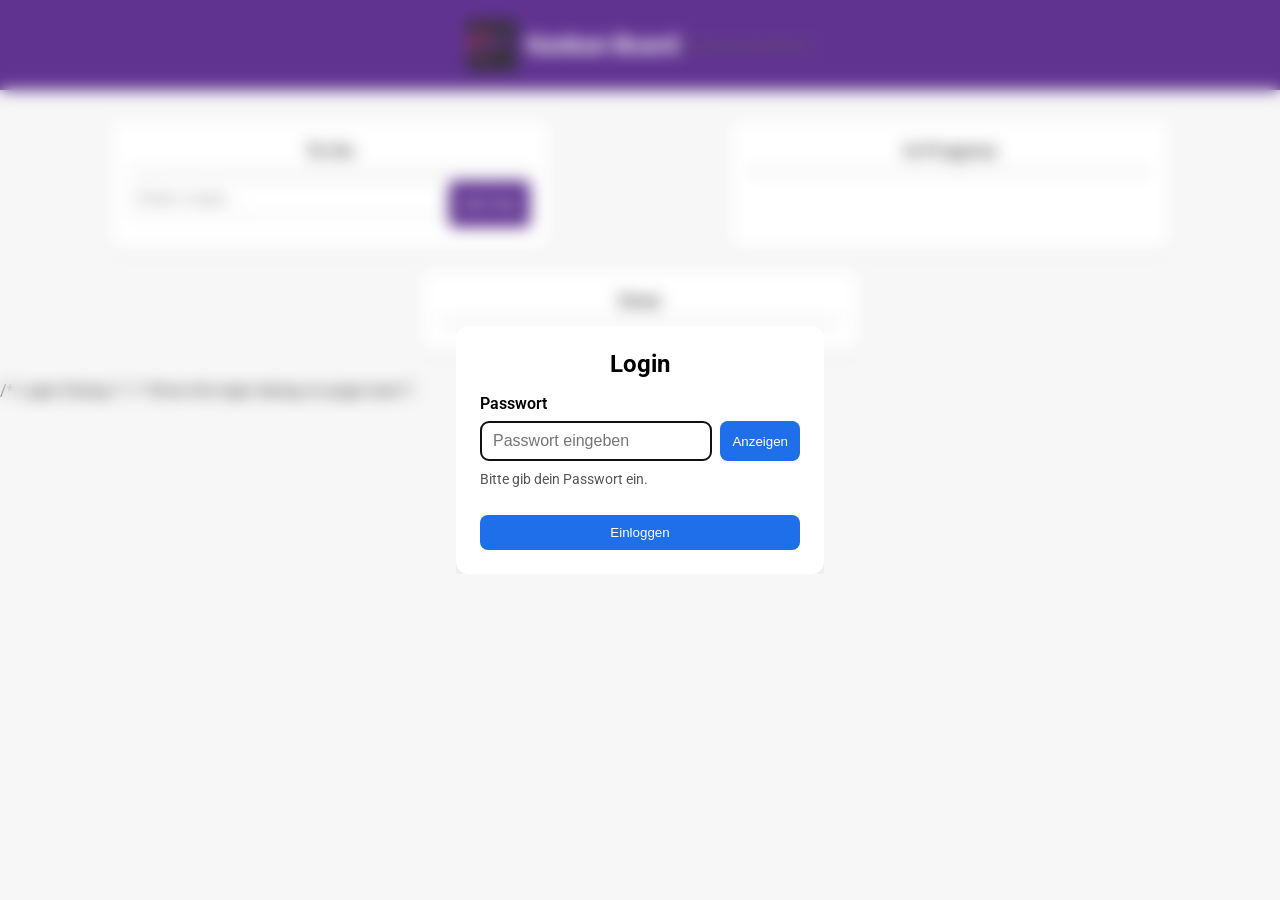
==== index.html @ 3309fbfd "Passworteingabe korrigiert, damit es über der website lädt und eingebunden ist anstatt nur im Hinter" ====
<!DOCTYPE html>
<html lang="en">

<head>
    <meta charset="UTF-8">
    <meta name="viewport" content="width=device-width, initial-scale=1.0">
    <title>Kanban Board</title>
    <link rel="stylesheet" href="style.css">
    <link rel="stylesheet" href="https://fonts.googleapis.com/css?family=Roboto:300,400,500,700&display=swap">
</head>

<body>
    <div class="head">
        <img href="file.jpg" src="file.jpg" alt="Logo" class="logo">
        <h1>Kanban Board</h1>
        <a class="link" href="https://www.youtube.com/@gabriele-von-bülow-gym/featured" target="_blank">YouTube</a>
        <a class="link" href="https://gvb-gymnasium.de/" target="_blank">IServ</a>
        <a class="link" href="https://www.gvb-berlin.de/unterricht-plus/arbeitsgemeinschaften/ag-videopodcast/" target="_blank">Website</a>
    </div>
    <div class="board">
        <div class="column" id="todo" ondrop="drop(event, 'todo')" ondragover="allowDrop(event)">
            <h2>To-Do</h2>
            <hr>
            <div class="tasks-in-btn">
                <input type="text" id="taskInput" class="task-input" placeholder="Enter a task..."
                    oninput="capitalizeInput(this)">
                <button class="add-task-btn" onclick="addTask('todo')">
                    Add Task
                </button>
            </div>
            <div class="task-container"></div>
        </div>

        <div class="column" id="in-progress" ondrop="drop(event, 'in-progress')" ondragover="allowDrop(event)">
            <h2>In Progress</h2>
            <hr>
            <div class="task-container"></div>
        </div>
        <div class="column" id="done" ondrop="drop(event, 'done')" ondragover="allowDrop(event)">
            <h2>Done</h2>
            <hr>
            <div class="task-container"></div>
        </div>
    </div>

    /* Login Dialog */
    <dialog id="loginDialog" class="login-dialog">
        <form method="dialog" class="login-box" id="loginForm">
            <h2>Login</h2>

            <label for="password">Passwort</label>

            <div class="password-wrapper">
                <input type="password" id="password" name="password" placeholder="Passwort eingeben" required>
                <button type="button" id="toggleBtn">Anzeigen</button>
            </div>

            <p class="hint" id="status">Bitte gib dein Passwort ein.</p>

            <button type="submit" class="login-btn">Einloggen</button>
        </form>
    </dialog>

    /* Show the login dialog on page load */
    <script src="script.js"></script>
</body>

</html>
---- style.css ----
/* style.css */
body {
    font-family: 'Roboto', sans-serif;
    background-color: #f5f5f5;
    margin: 0;
    padding: 0;
}

.head {
    background-color: #3a0176;
    color: #fff;
    display: flex;
    align-items: center;
    justify-content: center;
    padding: 20px;
    box-shadow:
        0px 2px 5px rgba(0, 0, 0, 0.1);
}

.head img {
    width: 50px;
    margin-right: 10px;
}

.head h1 {
    font-size: 24px;
    margin: 0;
}

.board {
    display: flex;
    flex-wrap: wrap;
    justify-content: space-around;
    padding: 20px;
}

.column {
    /* width: 30%; */
    width: calc(100% - 30px);
    max-width: 400px;
    margin: 10px;
    background-color: #fff;
    border-radius: 10px;
    padding: 20px;
    box-shadow:
        0px 2px 5px rgba(0, 0, 0, 0.1);
}

.column h2 {
    font-size: 18px;
    margin-bottom: 10px;
    color: #333;
}

.task-input {
    width: 60%;
    padding: 8px;
    border: 1px solid #ccc;
    border-radius: 5px;
    margin-bottom: 10px;
}

.task {
    background-color: #e0e0e0;
    padding: 10px;
    border-radius: 5px;
    margin-bottom: 10px;
    cursor: move;
}

.delete-btn {
    float: right;
    cursor: pointer;
}

.add-task-btn {
    background-color: #3a0176;
    border: none;
    color: white;
    /* Adjust padding to make 
    the button smaller */
    text-align: center;
    text-decoration: none;
    display: inline-block;
    font-size: 14px;
    /* Decrease font size */
    border-radius: 5px;
    /* Adjust border radius 
    for a softer look */
    cursor: pointer;
    transition: background-color 0.3s;
}


.add-task-btn:hover {
    background-color: #560065;
     /* Darker shade on hover */
}


#todo .task {
    background-color: #fb009b;
     width: 300px;
  height: 180px;
    /* Bright pink */
}

#in-progress .task {
  background-color: #3316d7;
  width: 250px;
  height: 250px;
    /* Light pink */
}

#done .task {
    background-color: #8907f4;
    /* Light green */
}

.task {
    display: flex;
    align-items: center;
    justify-content: space-between;
    border: 1px solid #ccc;
    border-radius: 5px;
    padding: 5px;
    margin-bottom: 5px;
    cursor: move;
}

.delete-btn {
    float: right;

    cursor: pointer;
}

.tasks-in-btn {
    display: flex;
    justify-content: space-around;
    margin-bottom: 3px;

}

.link {
    text-decoration: none;
    color: #333;
    font-size: 14px;
    transition: color 0.3s;
}

.link:hover {
    color: #3a0176;
     /* Change color on hover */
}

/* Login-Box */
.login-box {
    background: white;
    padding: 24px;
    border-radius: 12px;
    box-shadow: 0 8px 20px rgba(0, 0, 0, 0.08);
    width: 320px;
}

/* Überschrift */
h2 {
    margin-top: 0;
    margin-bottom: 16px;
    text-align: center;
}

/* Beschriftung */
label {
    display: block;
    margin-bottom: 8px;
    font-weight: 600;
}

/* Passwortfeld und Button nebeneinander */
.password-wrapper {
    display: flex;
    gap: 8px;
}

/* Eingabefeld */
input {
    flex: 1;
    padding: 10px 12px;
    border: 1px solid #bbb;
    border-radius: 8px;
    font-size: 16px;
}

/* Button */
button {
    padding: 10px 12px;
    border: none;
    background: #1f6feb;
    color: white;
    border-radius: 8px;
    cursor: pointer;
}

/* Button beim Darüberfahren */
button:hover {
    background: #1558b0;
}

/* Status-Text */
.hint {
    margin-top: 10px;
    font-size: 14px;
    color: #555;
}

/* Login-Dialog */
.login-dialog {
    border: none;
    padding: 0;
    background: transparent;
}

/* Blur-Hintergrund */
.login-dialog::backdrop {
    background: rgba(255, 255, 255, 0.2);
    backdrop-filter: blur(8px);
}

/* Login-Button */
.login-btn {
    width: 100%;
    margin-top: 14px;
}
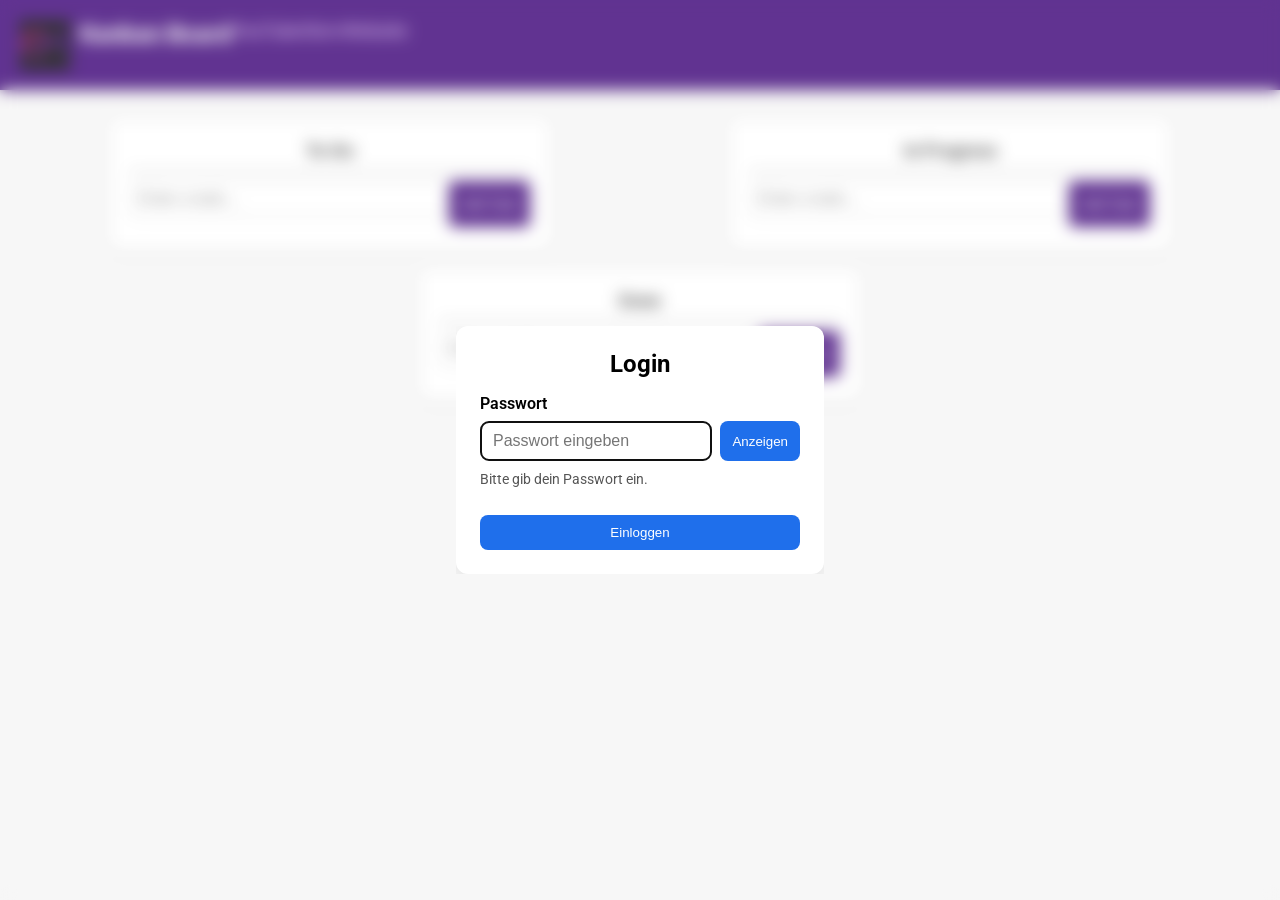
==== commit afa4703e: "Kommentare im Code + Add Task in allen Kategorien" ====
--- a/index.html
+++ b/index.html
@@ -1,15 +1,18 @@
 <!DOCTYPE html>
 <html lang="en">
+
 
 <head>
     <meta charset="UTF-8">
     <meta name="viewport" content="width=device-width, initial-scale=1.0">
     <title>Kanban Board</title>
+    <!-- Stylesheet -->
     <link rel="stylesheet" href="style.css">
     <link rel="stylesheet" href="https://fonts.googleapis.com/css?family=Roboto:300,400,500,700&display=swap">
 </head>
 
 <body>
+    <!-- Header -->
     <div class="head">
         <img href="file.jpg" src="file.jpg" alt="Logo" class="logo">
         <h1>Kanban Board</h1>
@@ -17,10 +20,13 @@
         <a class="link" href="https://gvb-gymnasium.de/" target="_blank">IServ</a>
         <a class="link" href="https://www.gvb-berlin.de/unterricht-plus/arbeitsgemeinschaften/ag-videopodcast/" target="_blank">Website</a>
     </div>
+
+    <!-- Kanban Board -->
     <div class="board">
         <div class="column" id="todo" ondrop="drop(event, 'todo')" ondragover="allowDrop(event)">
             <h2>To-Do</h2>
             <hr>
+            <!-- Task Input -->
             <div class="tasks-in-btn">
                 <input type="text" id="taskInput" class="task-input" placeholder="Enter a task..."
                     oninput="capitalizeInput(this)">
@@ -31,25 +37,41 @@
             <div class="task-container"></div>
         </div>
 
+        <!-- In Progress Column -->
         <div class="column" id="in-progress" ondrop="drop(event, 'in-progress')" ondragover="allowDrop(event)">
             <h2>In Progress</h2>
             <hr>
+            <div class="tasks-in-btn">
+                <input type="text" id="taskInput" class="task-input" placeholder="Enter a task..." oninput="capitalizeInput(this)">
+                <button class="add-task-btn" onclick="addTask('in-progress')">
+                    Add Task
+                </button>
+            </div>
             <div class="task-container"></div>
         </div>
+
+        <!-- Done Column -->
         <div class="column" id="done" ondrop="drop(event, 'done')" ondragover="allowDrop(event)">
             <h2>Done</h2>
             <hr>
+            <div class="tasks-in-btn">
+                <input type="text" id="taskInput" class="task-input" placeholder="Enter a task..." oninput="capitalizeInput(this)">
+                <button class="add-task-btn" onclick="addTask('done')">
+                    Add Task
+                </button>
+            </div>
             <div class="task-container"></div>
         </div>
     </div>
 
-    /* Login Dialog */
+    <!-- Login Dialog -->
     <dialog id="loginDialog" class="login-dialog">
         <form method="dialog" class="login-box" id="loginForm">
             <h2>Login</h2>
 
             <label for="password">Passwort</label>
 
+            <!-- Password Field and Button -->
             <div class="password-wrapper">
                 <input type="password" id="password" name="password" placeholder="Passwort eingeben" required>
                 <button type="button" id="toggleBtn">Anzeigen</button>
@@ -61,7 +83,7 @@
         </form>
     </dialog>
 
-    /* Show the login dialog on page load */
+    <!-- Login Script -->
     <script src="script.js"></script>
 </body>
 
--- a/style.css
+++ b/style.css
@@ -10,8 +10,8 @@
     background-color: #3a0176;
     color: #fff;
     display: flex;
-    align-items: center;
-    justify-content: center;
+    align-items: left;
+    justify-content: left;
     padding: 20px;
     box-shadow:
         0px 2px 5px rgba(0, 0, 0, 0.1);
@@ -99,21 +99,22 @@
 
 
 #todo .task {
-    background-color: #fb009b;
-     width: 300px;
-  height: 180px;
+    background-color: #ff34b16b;
+    
     /* Bright pink */
 }
 
 #in-progress .task {
-  background-color: #3316d7;
-  width: 250px;
-  height: 250px;
+  background-color: #3f1dff6a;
+  width: 150px;
+  height: 150px;
     /* Light pink */
 }
 
 #done .task {
-    background-color: #8907f4;
+    background-color: #a436ff5e;
+    width: 150px;
+  height: 150px;
     /* Light green */
 }
 
@@ -143,13 +144,13 @@
 
 .link {
     text-decoration: none;
-    color: #333;
-    font-size: 14px;
+    color: #ebc9ff;
+    font-size: 18px;
     transition: color 0.3s;
 }
 
 .link:hover {
-    color: #3a0176;
+    color: #9a4eca;
      /* Change color on hover */
 }
 
@@ -215,19 +216,19 @@
 
 /* Login-Dialog */
 .login-dialog {
-    border: none;
-    padding: 0;
-    background: transparent;
+  border: none;
+  padding: 0;
+  background: transparent;
 }
 
 /* Blur-Hintergrund */
 .login-dialog::backdrop {
-    background: rgba(255, 255, 255, 0.2);
-    backdrop-filter: blur(8px);
+  background: rgba(255, 255, 255, 0.2);
+  backdrop-filter: blur(8px);
 }
 
 /* Login-Button */
 .login-btn {
-    width: 100%;
-    margin-top: 14px;
+  width: 100%;
+  margin-top: 14px;
 }
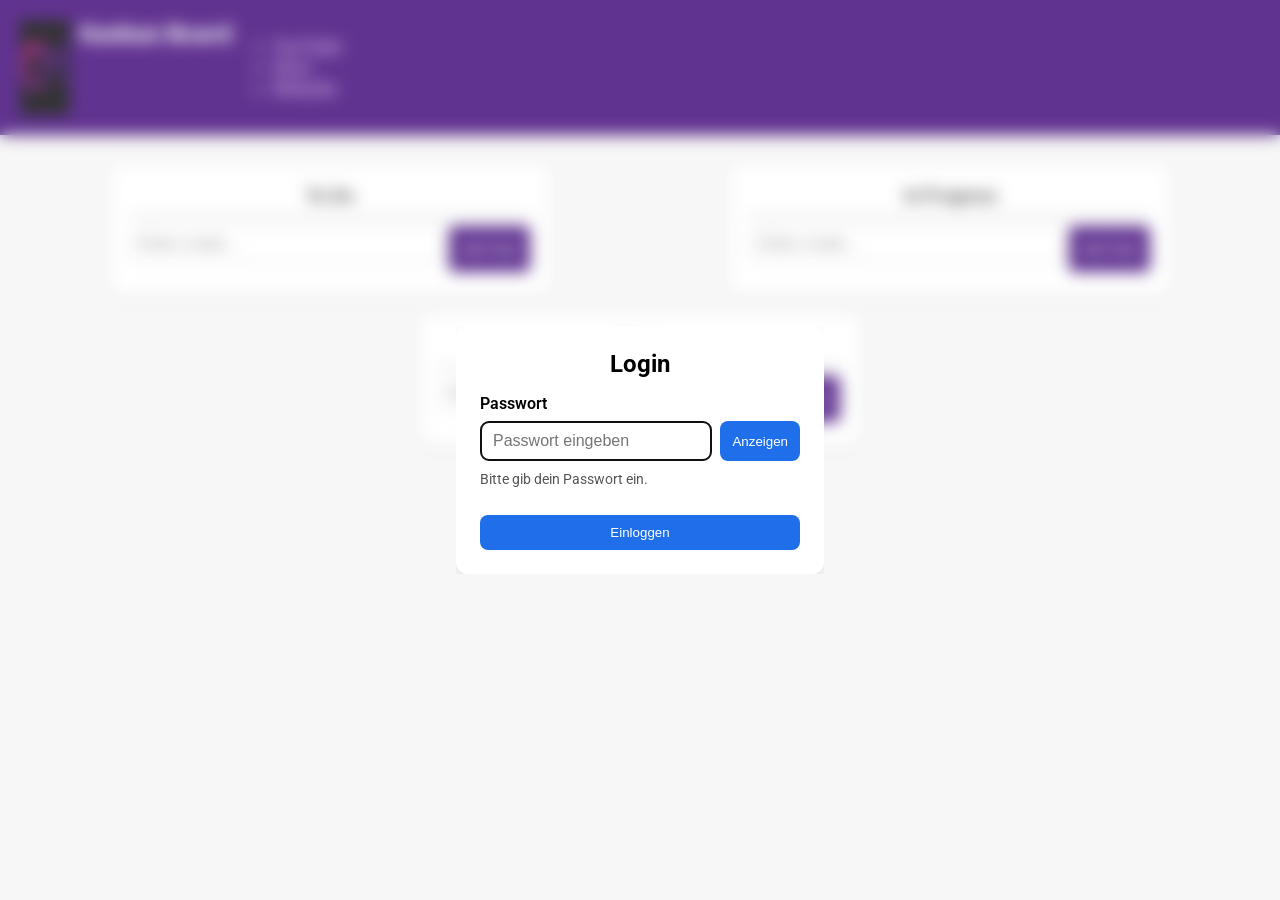
==== commit 03ca2eae: "Link-Style" ====
--- a/index.html
+++ b/index.html
@@ -16,9 +16,11 @@
     <div class="head">
         <img href="file.jpg" src="file.jpg" alt="Logo" class="logo">
         <h1>Kanban Board</h1>
-        <a class="link" href="https://www.youtube.com/@gabriele-von-bülow-gym/featured" target="_blank">YouTube</a>
-        <a class="link" href="https://gvb-gymnasium.de/" target="_blank">IServ</a>
-        <a class="link" href="https://www.gvb-berlin.de/unterricht-plus/arbeitsgemeinschaften/ag-videopodcast/" target="_blank">Website</a>
+        <ul id="nav">
+            <li><a class="link" href="https://www.youtube.com/@gabriele-von-bülow-gym/featured" target="_blank">YouTube</a></li>
+            <li><a class="link" href="https://gvb-gymnasium.de/" target="_blank">IServ</a></li>
+            <li><a class="link" href="https://www.gvb-berlin.de/unterricht-plus/arbeitsgemeinschaften/ag-videopodcast/" target="_blank">Website</a></li>
+        </ul>
     </div>
 
     <!-- Kanban Board -->
@@ -28,8 +30,7 @@
             <hr>
             <!-- Task Input -->
             <div class="tasks-in-btn">
-                <input type="text" id="taskInput" class="task-input" placeholder="Enter a task..."
-                    oninput="capitalizeInput(this)">
+                <input type="text" id="taskInput" class="task-input" placeholder="Enter a task...">
                 <button class="add-task-btn" onclick="addTask('todo')">
                     Add Task
                 </button>
@@ -42,7 +43,7 @@
             <h2>In Progress</h2>
             <hr>
             <div class="tasks-in-btn">
-                <input type="text" id="taskInput" class="task-input" placeholder="Enter a task..." oninput="capitalizeInput(this)">
+                <input type="text" id="taskInput" class="task-input" placeholder="Enter a task...">
                 <button class="add-task-btn" onclick="addTask('in-progress')">
                     Add Task
                 </button>
@@ -55,7 +56,7 @@
             <h2>Done</h2>
             <hr>
             <div class="tasks-in-btn">
-                <input type="text" id="taskInput" class="task-input" placeholder="Enter a task..." oninput="capitalizeInput(this)">
+                <input type="text" id="taskInput" class="task-input" placeholder="Enter a task...">
                 <button class="add-task-btn" onclick="addTask('done')">
                     Add Task
                 </button>
--- a/style.css
+++ b/style.css
@@ -100,7 +100,9 @@
 
 #todo .task {
     background-color: #ff34b16b;
-    
+     width: 150px;
+  height: 150px;
+  max-width: 200;
     /* Bright pink */
 }
 
@@ -108,6 +110,7 @@
   background-color: #3f1dff6a;
   width: 150px;
   height: 150px;
+  max-width: 200px;
     /* Light pink */
 }
 
@@ -115,6 +118,7 @@
     background-color: #a436ff5e;
     width: 150px;
   height: 150px;
+  max-width: 200;
     /* Light green */
 }
 
@@ -152,6 +156,17 @@
 .link:hover {
     color: #9a4eca;
      /* Change color on hover */
+}
+
+.link nav {
+    list-style: none;
+    padding: 0;
+    margin: 0;
+}
+
+.link #nav li {
+    display: inline-block;
+    margin-right: 15px;
 }
 
 /* Login-Box */
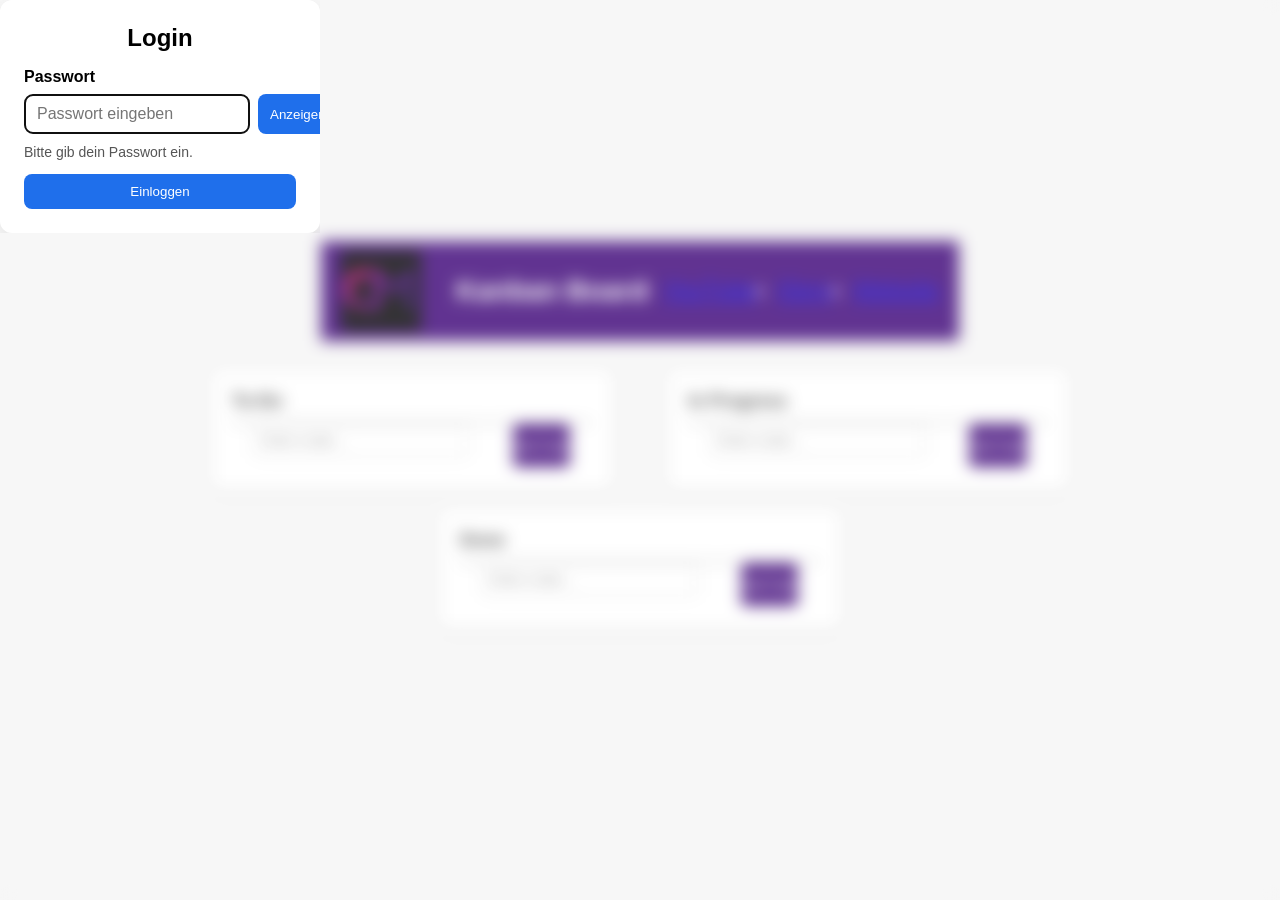
==== commit 997d23b0: "jetzt sollte es schön aussehen" ====
--- a/index.html
+++ b/index.html
@@ -14,12 +14,12 @@
 <body>
     <!-- Header -->
     <div class="head">
-        <img href="file.jpg" src="file.jpg" alt="Logo" class="logo">
+        <img src="file.jpg" alt="Logo" class="logo">
         <h1>Kanban Board</h1>
-        <ul id="nav">
-            <li><a class="link" href="https://www.youtube.com/@gabriele-von-bülow-gym/featured" target="_blank">YouTube</a></li>
-            <li><a class="link" href="https://gvb-gymnasium.de/" target="_blank">IServ</a></li>
-            <li><a class="link" href="https://www.gvb-berlin.de/unterricht-plus/arbeitsgemeinschaften/ag-videopodcast/" target="_blank">Website</a></li>
+        <ul class="link">
+            <li><a href="https://www.youtube.com/@gabriele-von-bülow-gym/featured" target="_blank">YouTube</a></li>
+            <li><a href="https://gvb-gymnasium.de/" target="_blank">IServ</a></li>
+            <li><a href="https://www.gvb-berlin.de/unterricht-plus/arbeitsgemeinschaften/ag-videopodcast/" target="_blank">Website</a></li>
         </ul>
     </div>
 
--- a/style.css
+++ b/style.css
@@ -1,32 +1,63 @@
 /* style.css */
-body {
-    font-family: 'Roboto', sans-serif;
-    background-color: #f5f5f5;
+* {
+    box-sizing: border-box;
     margin: 0;
     padding: 0;
 }
 
+/* Body-Stil */
+body {
+    background-color: #f5f5f5;
+    font-family: "Gill Sans", "Gill Sans MT", "Calibri", "Trebuchet MS", sans-serif;
+    display: flex;   /*Flexbox für vertikale Anordnung*/
+    flex-direction: column;
+    min-height: 100vh;
+    align-items: center;
+    justify-content: center;
+}
+
+/* Kopfzeile-Stil */
 .head {
     background-color: #3a0176;
     color: #fff;
-    display: flex;
-    align-items: left;
-    justify-content: left;
-    padding: 20px;
-    box-shadow:
-        0px 2px 5px rgba(0, 0, 0, 0.1);
+    display: flex; /*Flexbox für horizontale Anordnung*/
+    align-items: center; /* Vertikale Zentrierung der Elemente*/
+    justify-content: space-between; /* Automatischer Abstand zwischen den Elementen, um sie auf die gegenüberliegenden Seiten zu verteilen*/
+    padding: 10px 20px; /*Innenabstand der Kopfzeile*/
+    gap: 15px; /*Abstand zwischen den Elementen*/
 }
 
 .head img {
-    width: 50px;
-    margin-right: 10px;
+    width: auto;
+    height: 80px;
 }
 
 .head h1 {
+    font-size: 28px;
+    font-weight: 600;
+    margin: 0 20px; /*Abstand zwischen Logo und Titel*/
+    margin-right: auto; /*Automatischer Abstand nach rechts, um die Links auf der rechten Seite zu halten*/
+}
+
+/* Link-Stil */
+.link {
+    display: flex;
+    gap: 20px;
+    margin-left: auto; /*Automatischer Abstand nach links, um die Links auf der rechten Seite zu halten*/
+    margin-bottom: 3px;
+    align-items: center;
+    text-decoration: none;
+    color: #ebc9ff;
     font-size: 24px;
-    margin: 0;
-}
-
+    transition: color 0.3s;
+}
+
+.link:hover {
+    color: #9a4eca;
+    /* Change color on hover */
+}
+
+/* Kanban Board-Stil */
 .board {
     display: flex;
     flex-wrap: wrap;
@@ -34,6 +65,7 @@
     padding: 20px;
 }
 
+/* Spalten-Stil */
 .column {
     /* width: 30%; */
     width: calc(100% - 30px);
@@ -66,6 +98,10 @@
     border-radius: 5px;
     margin-bottom: 10px;
     cursor: move;
+    display: flex;
+    align-items: center;
+    justify-content: space-between;
+    border: 1px solid #ccc;
 }
 
 .delete-btn {
@@ -91,12 +127,10 @@
     transition: background-color 0.3s;
 }
 
-
 .add-task-btn:hover {
     background-color: #560065;
      /* Darker shade on hover */
 }
-
 
 #todo .task {
     background-color: #ff34b16b;
@@ -122,51 +156,11 @@
     /* Light green */
 }
 
-.task {
-    display: flex;
-    align-items: center;
-    justify-content: space-between;
-    border: 1px solid #ccc;
-    border-radius: 5px;
-    padding: 5px;
-    margin-bottom: 5px;
-    cursor: move;
-}
-
-.delete-btn {
-    float: right;
-
-    cursor: pointer;
-}
-
 .tasks-in-btn {
     display: flex;
     justify-content: space-around;
     margin-bottom: 3px;
 
-}
-
-.link {
-    text-decoration: none;
-    color: #ebc9ff;
-    font-size: 18px;
-    transition: color 0.3s;
-}
-
-.link:hover {
-    color: #9a4eca;
-     /* Change color on hover */
-}
-
-.link nav {
-    list-style: none;
-    padding: 0;
-    margin: 0;
-}
-
-.link #nav li {
-    display: inline-block;
-    margin-right: 15px;
 }
 
 /* Login-Box */
@@ -179,27 +173,27 @@
 }
 
 /* Überschrift */
-h2 {
+.login-box h2 {
     margin-top: 0;
     margin-bottom: 16px;
     text-align: center;
 }
 
 /* Beschriftung */
-label {
+.login-box label {
     display: block;
     margin-bottom: 8px;
     font-weight: 600;
 }
 
 /* Passwortfeld und Button nebeneinander */
-.password-wrapper {
+.login-box .password-wrapper {
     display: flex;
     gap: 8px;
 }
 
 /* Eingabefeld */
-input {
+.login-box input {
     flex: 1;
     padding: 10px 12px;
     border: 1px solid #bbb;
@@ -208,7 +202,7 @@
 }
 
 /* Button */
-button {
+.login-box button {
     padding: 10px 12px;
     border: none;
     background: #1f6feb;
@@ -218,12 +212,12 @@
 }
 
 /* Button beim Darüberfahren */
-button:hover {
+.login-box button:hover {
     background: #1558b0;
 }
 
 /* Status-Text */
-.hint {
+.login-box .hint {
     margin-top: 10px;
     font-size: 14px;
     color: #555;
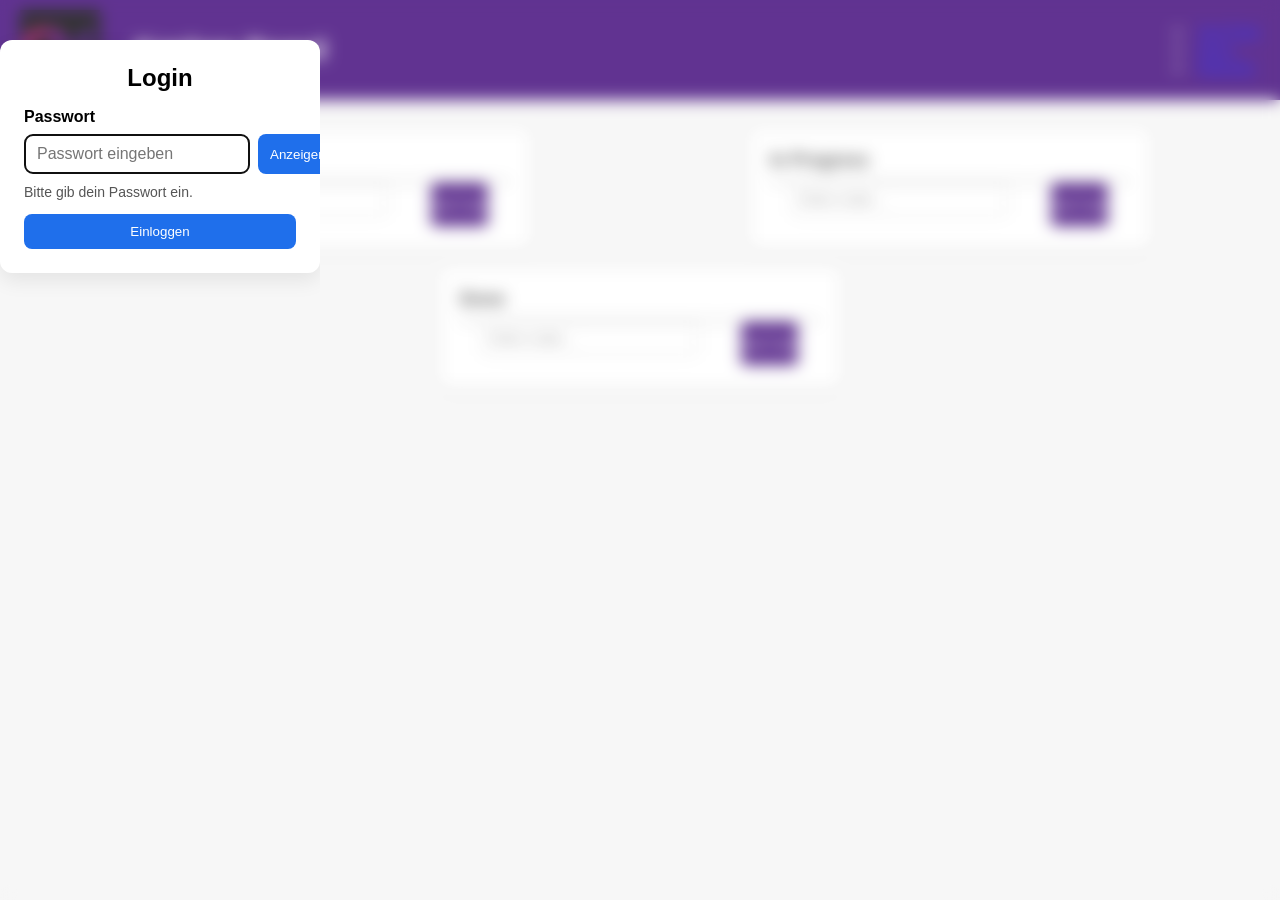
==== commit 8c3d2de6: "Mittige Login-Box, Links ohne Bullet Point" ====
--- a/index.html
+++ b/index.html
@@ -16,11 +16,11 @@
     <div class="head">
         <img src="file.jpg" alt="Logo" class="logo">
         <h1>Kanban Board</h1>
-        <ul class="link">
+        <class="link">
             <li><a href="https://www.youtube.com/@gabriele-von-bülow-gym/featured" target="_blank">YouTube</a></li>
             <li><a href="https://gvb-gymnasium.de/" target="_blank">IServ</a></li>
             <li><a href="https://www.gvb-berlin.de/unterricht-plus/arbeitsgemeinschaften/ag-videopodcast/" target="_blank">Website</a></li>
-        </ul>
+        </class>
     </div>
 
     <!-- Kanban Board -->
--- a/style.css
+++ b/style.css
@@ -12,8 +12,6 @@
     display: flex;   /*Flexbox für vertikale Anordnung*/
     flex-direction: column;
     min-height: 100vh;
-    align-items: center;
-    justify-content: center;
 }
 
 /* Kopfzeile-Stil */
@@ -170,6 +168,9 @@
     border-radius: 12px;
     box-shadow: 0 8px 20px rgba(0, 0, 0, 0.08);
     width: 320px;
+    margin: 40px auto; /*Zentriert die Login-Box auf der Seite*/
+    align-items: center; /* Zentriert die Inhalte vertikal */
+    justify-content: center; /* Zentriert die Inhalte horizontal */
 }
 
 /* Überschrift */
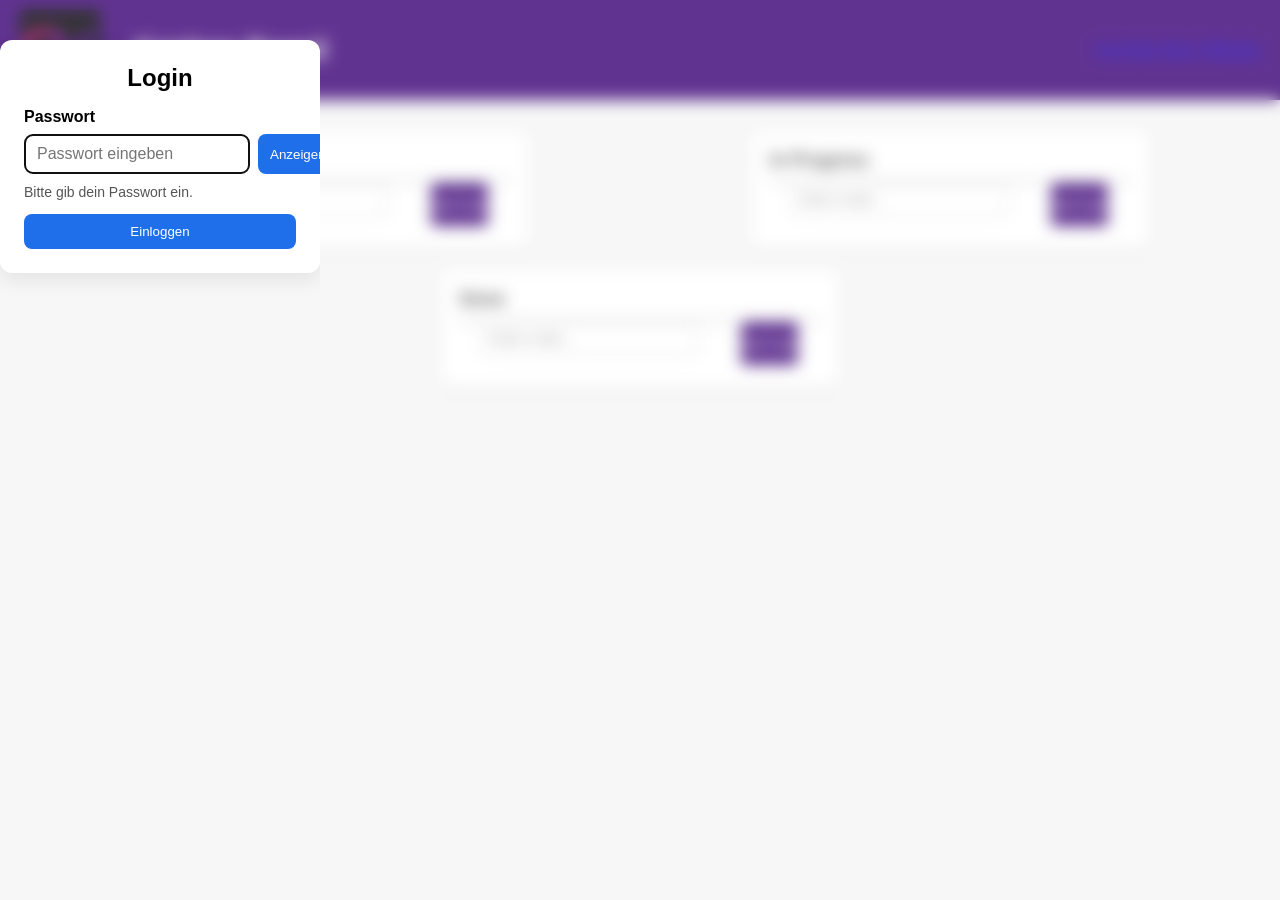
==== commit d9749f5c: "li löschen" ====
--- a/index.html
+++ b/index.html
@@ -17,9 +17,9 @@
         <img src="file.jpg" alt="Logo" class="logo">
         <h1>Kanban Board</h1>
         <class="link">
-            <li><a href="https://www.youtube.com/@gabriele-von-bülow-gym/featured" target="_blank">YouTube</a></li>
-            <li><a href="https://gvb-gymnasium.de/" target="_blank">IServ</a></li>
-            <li><a href="https://www.gvb-berlin.de/unterricht-plus/arbeitsgemeinschaften/ag-videopodcast/" target="_blank">Website</a></li>
+            <a href="https://www.youtube.com/@gabriele-von-bülow-gym/featured" target="_blank">YouTube</a>
+            <a href="https://gvb-gymnasium.de/" target="_blank">IServ</a>
+            <a href="https://www.gvb-berlin.de/unterricht-plus/arbeitsgemeinschaften/ag-videopodcast/" target="_blank">Website</a>
         </class>
     </div>
 
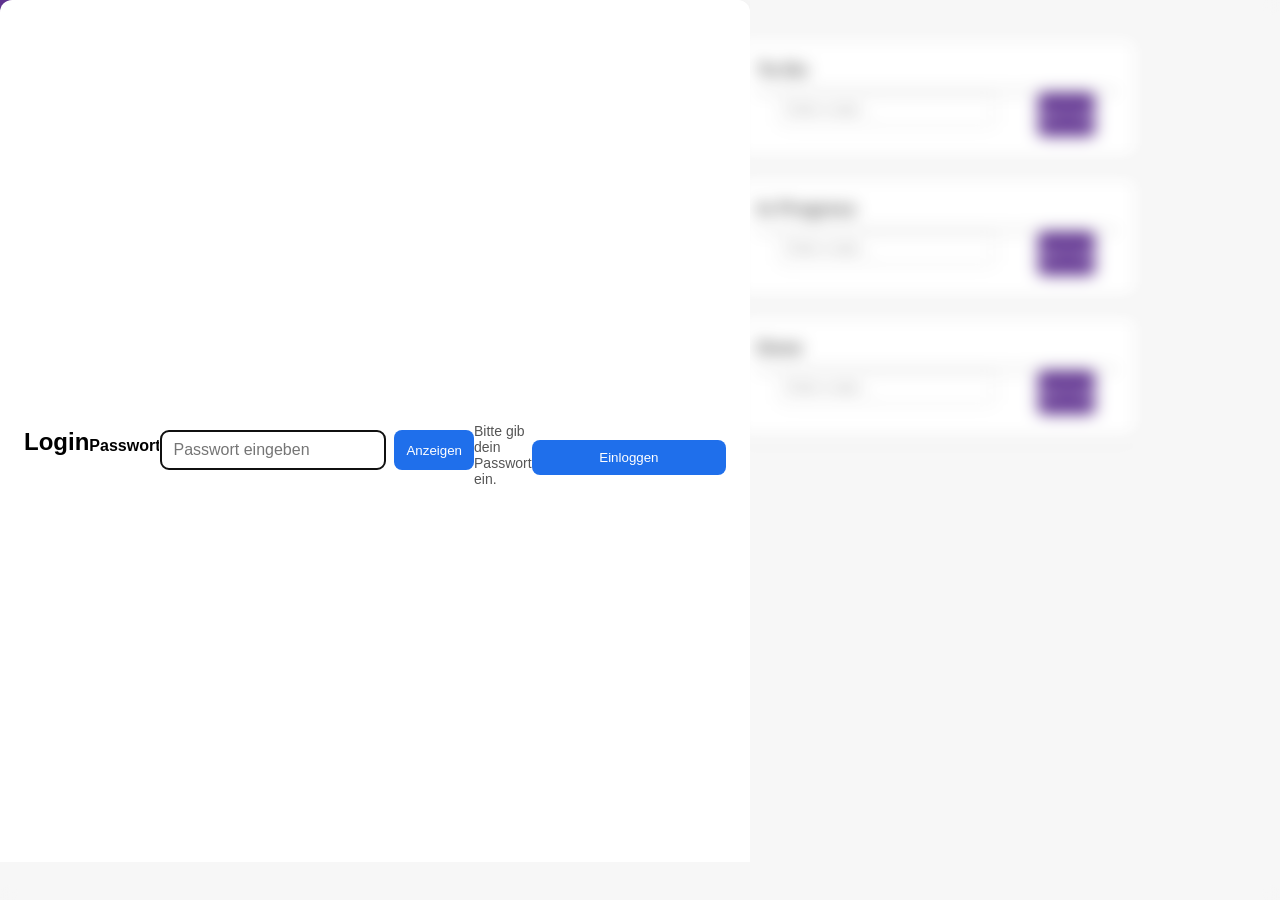
==== commit 7849e1b4: "Schluss für heute, wenn dann sind es die selben Probleme" ====
--- a/index.html
+++ b/index.html
@@ -14,13 +14,15 @@
 <body>
     <!-- Header -->
     <div class="head">
-        <img src="file.jpg" alt="Logo" class="logo">
-        <h1>Kanban Board</h1>
-        <class="link">
+        <div class="left">
+            <img src="file.jpg" alt="Logo" class="logo">
+            <h1>Kanban Board</h1>
+        </div>
+        <div class="link">
             <a href="https://www.youtube.com/@gabriele-von-bülow-gym/featured" target="_blank">YouTube</a>
             <a href="https://gvb-gymnasium.de/" target="_blank">IServ</a>
             <a href="https://www.gvb-berlin.de/unterricht-plus/arbeitsgemeinschaften/ag-videopodcast/" target="_blank">Website</a>
-        </class>
+        </div>
     </div>
 
     <!-- Kanban Board -->
--- a/style.css
+++ b/style.css
@@ -10,8 +10,6 @@
     background-color: #f5f5f5;
     font-family: "Gill Sans", "Gill Sans MT", "Calibri", "Trebuchet MS", sans-serif;
     display: flex;   /*Flexbox für vertikale Anordnung*/
-    flex-direction: column;
-    min-height: 100vh;
 }
 
 /* Kopfzeile-Stil */
@@ -21,36 +19,45 @@
     display: flex; /*Flexbox für horizontale Anordnung*/
     align-items: center; /* Vertikale Zentrierung der Elemente*/
     justify-content: space-between; /* Automatischer Abstand zwischen den Elementen, um sie auf die gegenüberliegenden Seiten zu verteilen*/
-    padding: 10px 20px; /*Innenabstand der Kopfzeile*/
+    padding: 15px 30px; /*Innenabstand der Kopfzeile*/
+
+}
+
+.left {
+    display: flex;
+    align-items: center;
     gap: 15px; /*Abstand zwischen den Elementen*/
 }
 
 .head img {
     width: auto;
-    height: 80px;
+    height: 70px;
 }
 
 .head h1 {
     font-size: 28px;
     font-weight: 600;
     margin: 0 20px; /*Abstand zwischen Logo und Titel*/
-    margin-right: auto; /*Automatischer Abstand nach rechts, um die Links auf der rechten Seite zu halten*/
 }
 
 /* Link-Stil */
 .link {
     display: flex;
-    gap: 20px;
-    margin-left: auto; /*Automatischer Abstand nach links, um die Links auf der rechten Seite zu halten*/
+    gap: 25px;
+    list-style: none;
     margin-bottom: 3px;
     align-items: center;
+    font-size: 24px;
+    transition: color 0.3s;
+    margin-left: 20px;
+}
+
+.link a {
     text-decoration: none;
     color: #ebc9ff;
-    font-size: 24px;
-    transition: color 0.3s;
-}
-
-.link:hover {
+}
+
+.link a:hover {
     color: #9a4eca;
     /* Change color on hover */
 }
@@ -60,7 +67,7 @@
     display: flex;
     flex-wrap: wrap;
     justify-content: space-around;
-    padding: 20px;
+    padding: 30px;
 }
 
 /* Spalten-Stil */
@@ -70,7 +77,7 @@
     max-width: 400px;
     margin: 10px;
     background-color: #fff;
-    border-radius: 10px;
+    border-radius: 12px;
     padding: 20px;
     box-shadow:
         0px 2px 5px rgba(0, 0, 0, 0.1);
@@ -167,10 +174,10 @@
     padding: 24px;
     border-radius: 12px;
     box-shadow: 0 8px 20px rgba(0, 0, 0, 0.08);
-    width: 320px;
-    margin: 40px auto; /*Zentriert die Login-Box auf der Seite*/
-    align-items: center; /* Zentriert die Inhalte vertikal */
-    justify-content: center; /* Zentriert die Inhalte horizontal */
+    display: flex;
+    justify-content: center;
+    align-items: center;
+    height: 100vh;
 }
 
 /* Überschrift */
@@ -241,4 +248,39 @@
 .login-btn {
   width: 100%;
   margin-top: 14px;
+}
+
+@media (max-width: 768px) {
+
+    /* Header untereinander */
+    .head {
+        flex-direction: column;
+        align-items: flex-start;
+        gap: 10px;
+    }
+
+    .link {
+        flex-wrap: wrap;
+        gap: 15px;
+    }
+
+    /* Board untereinander */
+    .board {
+        flex-direction: column;
+        align-items: center;
+    }
+
+    .column {
+        width: 90%;
+        max-width: none;
+    }
+
+    /* Logo kleiner */
+    .head img {
+        height: 60px;
+    }
+
+    .head h1 {
+        font-size: 22px;
+    }
 }
